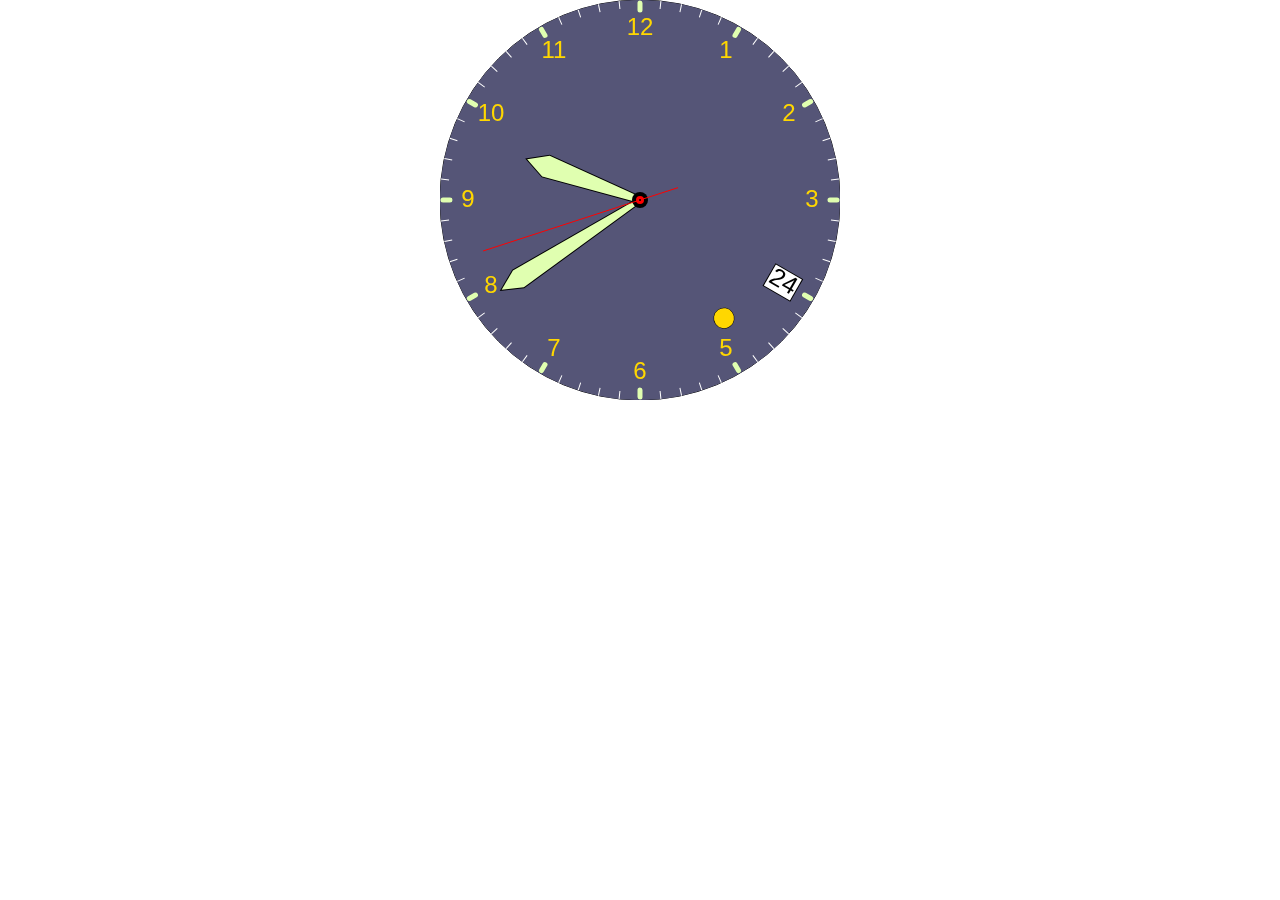
==== index.html @ 4788f4df "renamed clock.html to index.html" ====
<!doctype html>
<!-- <html manifest="cache.manifest"> -->
<html>
  <head>
    <meta charset="utf-8">
    <!-- iPhone settings -->
    <meta name="viewport" content="initial-scale=1.0, user-scalable=no, width=device-width">
    <meta name="apple-mobile-web-app-capable" content="yes">
    <meta name="apple-mobile-web-app-status-bar-style" content="black">

    <title>Clock</title>
    <link rel="stylesheet" href="clock.css">
  </head>
  <body>
    <div id="clock">
      <canvas id="face" height="400" width="400"></canvas>
      <canvas id="pendulum" height="400" width="400"></canvas>
      <canvas id="hands" height="400" width="400"></canvas>
    </div>
    <script src="http://code.jquery.com/jquery-2.1.0.min.js"></script>
    <script src="clock.js"></script>
  </body>
</html>
---- clock.css ----
@import url(reset.css);

html, body {
  height: 100%;
}

#clock {
  position: relative;
  margin: auto auto;
  width: 400px;
  height: 400px;
  // border: solid 1px red;
}

canvas {
  position: absolute;
  //border-radius: 1000px;
}

#face {
  // border: solid 1px red;
}

#hands {
  // border: solid 1px black;
}

#pendulum {
  // border: solid 1px black;
}
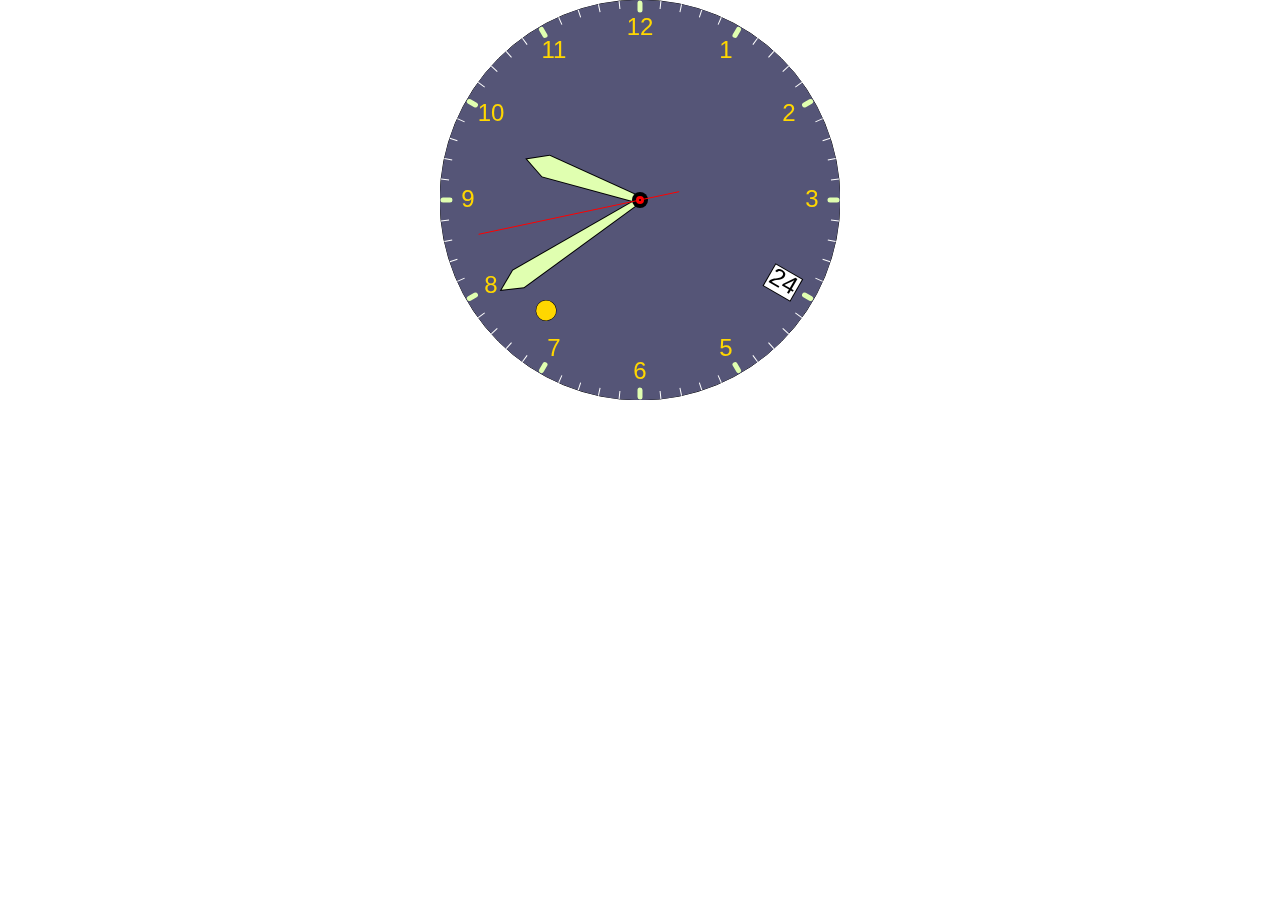
==== commit 69e511f6: "title change" ====
--- a/index.html
+++ b/index.html
@@ -8,7 +8,7 @@
     <meta name="apple-mobile-web-app-capable" content="yes">
     <meta name="apple-mobile-web-app-status-bar-style" content="black">
 
-    <title>Clock</title>
+    <title>Analog Clock</title>
     <link rel="stylesheet" href="clock.css">
   </head>
   <body>
